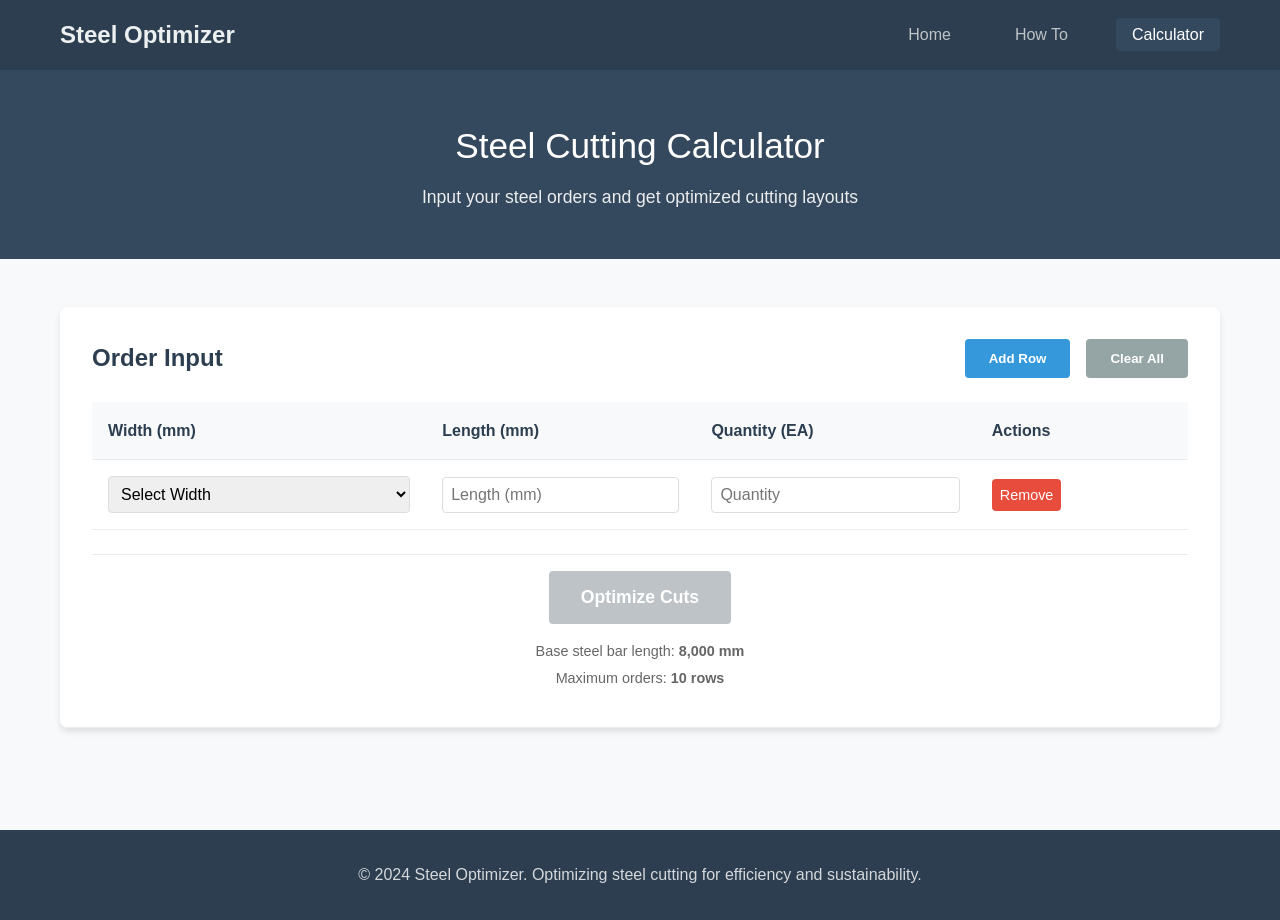
==== calculator.html @ 82c4cf46 "Update README.md to provide detailed project description, features, usage instructions, and future e" ====
<!DOCTYPE html>
<html lang="en">
<head>
    <meta charset="UTF-8">
    <meta name="viewport" content="width=device-width, initial-scale=1.0">
    <title>Steel Optimization - Calculator</title>
    <link rel="stylesheet" href="style.css">
</head>
<body>
    <header>
        <nav class="top-nav">
            <div class="nav-container">
                <h1 class="logo">Steel Optimizer</h1>
                <ul class="nav-tabs">
                    <li><a href="index.html">Home</a></li>
                    <li><a href="howto.html">How To</a></li>
                    <li><a href="calculator.html" class="active">Calculator</a></li>
                </ul>
            </div>
        </nav>
    </header>

    <main class="main-content">
        <section class="page-header">
            <div class="container">
                <h2>Steel Cutting Calculator</h2>
                <p class="page-subtitle">Input your steel orders and get optimized cutting layouts</p>
            </div>
        </section>

        <section class="calculator-section">
            <div class="container">
                <div class="calculator-container">
                    <div class="input-section">
                        <div class="section-header">
                            <h3>Order Input</h3>
                            <div class="input-controls">
                                <button id="addRowBtn" class="btn btn-primary">Add Row</button>
                                <button id="clearAllBtn" class="btn btn-secondary">Clear All</button>
                            </div>
                        </div>
                        
                        <div class="input-table-container">
                            <table id="inputTable" class="input-table">
                                <thead>
                                    <tr>
                                        <th>Width (mm)</th>
                                        <th>Length (mm)</th>
                                        <th>Quantity (EA)</th>
                                        <th>Actions</th>
                                    </tr>
                                </thead>
                                <tbody id="inputTableBody">
                                    <!-- Rows will be added dynamically -->
                                </tbody>
                            </table>
                        </div>
                        
                        <div class="optimize-section">
                            <button id="optimizeBtn" class="btn btn-optimize" disabled>Optimize Cuts</button>
                            <div class="optimize-info">
                                <p>Base steel bar length: <strong>8,000 mm</strong></p>
                                <p>Maximum orders: <strong>10 rows</strong></p>
                            </div>
                        </div>
                    </div>

                    <div class="results-section" id="resultsSection" style="display: none;">
                        <div class="section-header">
                            <h3>Optimization Results</h3>
                            <div class="results-controls">
                                <button id="exportBtn" class="btn btn-secondary">Export PDF</button>
                            </div>
                        </div>
                        
                        <div class="results-summary">
                            <div class="summary-cards">
                                <div class="summary-card">
                                    <div class="summary-number" id="totalBars">0</div>
                                    <div class="summary-label">Steel Bars Used</div>
                                </div>
                                <div class="summary-card">
                                    <div class="summary-number" id="totalWaste">0%</div>
                                    <div class="summary-label">Waste Percentage</div>
                                </div>
                                <div class="summary-card">
                                    <div class="summary-number" id="totalRemainder">0 mm</div>
                                    <div class="summary-label">Total Remainder</div>
                                </div>
                            </div>
                        </div>

                        <div class="results-tables">
                            <div class="table-container">
                                <h4>Optimized Cuts</h4>
                                <div class="table-scroll">
                                    <table id="cutsTable" class="results-table">
                                        <thead>
                                            <tr>
                                                <th>Bar #</th>
                                                <th>Width</th>
                                                <th>Length</th>
                                                <th>Quantity</th>
                                                <th>Total Used</th>
                                                <th>Remainder</th>
                                            </tr>
                                        </thead>
                                        <tbody id="cutsTableBody">
                                            <!-- Results will be populated here -->
                                        </tbody>
                                    </table>
                                </div>
                            </div>

                            <div class="table-container">
                                <h4>Remainders</h4>
                                <div class="table-scroll">
                                    <table id="remaindersTable" class="results-table">
                                        <thead>
                                            <tr>
                                                <th>Bar #</th>
                                                <th>Width</th>
                                                <th>Remainder Length</th>
                                                <th>Usable</th>
                                            </tr>
                                        </thead>
                                        <tbody id="remaindersTableBody">
                                            <!-- Remainders will be populated here -->
                                        </tbody>
                                    </table>
                                </div>
                            </div>
                        </div>
                    </div>
                </div>
            </div>
        </section>
    </main>

    <footer>
        <div class="container">
            <p>&copy; 2024 Steel Optimizer. Optimizing steel cutting for efficiency and sustainability.</p>
        </div>
    </footer>

    <script src="script.js"></script>
</body>
</html>
---- style.css ----
/* Steel Optimization Website - CSS Styles */
/* Steel-tone theme: white, grey, black */

/* Reset and Base Styles */
* {
    margin: 0;
    padding: 0;
    box-sizing: border-box;
}

body {
    font-family: 'Segoe UI', Tahoma, Geneva, Verdana, sans-serif;
    line-height: 1.6;
    color: #333;
    background-color: #f8f9fa;
}

.container {
    max-width: 1200px;
    margin: 0 auto;
    padding: 0 20px;
}

/* Header and Navigation */
.top-nav {
    background-color: #2c3e50;
    color: white;
    padding: 1rem 0;
    box-shadow: 0 2px 4px rgba(0,0,0,0.1);
}

.nav-container {
    max-width: 1200px;
    margin: 0 auto;
    padding: 0 20px;
    display: flex;
    justify-content: space-between;
    align-items: center;
}

.logo {
    font-size: 1.5rem;
    font-weight: bold;
    color: #ecf0f1;
}

.nav-tabs {
    display: flex;
    list-style: none;
    gap: 2rem;
}

.nav-tabs a {
    color: #bdc3c7;
    text-decoration: none;
    padding: 0.5rem 1rem;
    border-radius: 4px;
    transition: all 0.3s ease;
}

.nav-tabs a:hover,
.nav-tabs a.active {
    color: white;
    background-color: #34495e;
}

/* Main Content */
.main-content {
    min-height: calc(100vh - 140px);
}

/* Hero Section */
.hero {
    background: linear-gradient(135deg, #34495e 0%, #2c3e50 100%);
    color: white;
    padding: 4rem 0;
    text-align: center;
}

.hero h2 {
    font-size: 2.5rem;
    margin-bottom: 1rem;
    font-weight: 300;
}

.hero-subtitle {
    font-size: 1.2rem;
    margin-bottom: 2rem;
    opacity: 0.9;
    max-width: 600px;
    margin-left: auto;
    margin-right: auto;
}

.cta-button {
    display: inline-block;
    background-color: #e74c3c;
    color: white;
    padding: 1rem 2rem;
    text-decoration: none;
    border-radius: 6px;
    font-weight: bold;
    transition: background-color 0.3s ease;
    box-shadow: 0 4px 6px rgba(0,0,0,0.1);
}

.cta-button:hover {
    background-color: #c0392b;
    transform: translateY(-2px);
}

/* Page Headers */
.page-header {
    background-color: #34495e;
    color: white;
    padding: 3rem 0;
    text-align: center;
}

.page-header h2 {
    font-size: 2.2rem;
    margin-bottom: 0.5rem;
    font-weight: 300;
}

.page-subtitle {
    font-size: 1.1rem;
    opacity: 0.9;
}

/* Benefits Section */
.benefits {
    padding: 4rem 0;
    background-color: white;
}

.benefits h3 {
    text-align: center;
    font-size: 2rem;
    margin-bottom: 3rem;
    color: #2c3e50;
}

.benefits-grid {
    display: grid;
    grid-template-columns: repeat(auto-fit, minmax(300px, 1fr));
    gap: 2rem;
}

.benefit-card {
    text-align: center;
    padding: 2rem;
    border-radius: 8px;
    background-color: #f8f9fa;
    border: 1px solid #e9ecef;
    transition: transform 0.3s ease;
}

.benefit-card:hover {
    transform: translateY(-5px);
    box-shadow: 0 8px 25px rgba(0,0,0,0.1);
}

.benefit-icon {
    font-size: 3rem;
    margin-bottom: 1rem;
}

.benefit-card h4 {
    font-size: 1.3rem;
    margin-bottom: 1rem;
    color: #2c3e50;
}

/* How It Works Section */
.how-it-works {
    padding: 4rem 0;
    background-color: #f8f9fa;
}

.how-it-works h3 {
    text-align: center;
    font-size: 2rem;
    margin-bottom: 3rem;
    color: #2c3e50;
}

.steps {
    display: grid;
    grid-template-columns: repeat(auto-fit, minmax(250px, 1fr));
    gap: 2rem;
}

.step {
    display: flex;
    align-items: flex-start;
    gap: 1rem;
}

.step-number {
    background-color: #e74c3c;
    color: white;
    width: 40px;
    height: 40px;
    border-radius: 50%;
    display: flex;
    align-items: center;
    justify-content: center;
    font-weight: bold;
    flex-shrink: 0;
}

.step-content h4 {
    margin-bottom: 0.5rem;
    color: #2c3e50;
}

/* Stats Section */
.stats {
    padding: 4rem 0;
    background-color: #2c3e50;
    color: white;
}

.stats h3 {
    text-align: center;
    font-size: 2rem;
    margin-bottom: 3rem;
}

.stats-grid {
    display: grid;
    grid-template-columns: repeat(auto-fit, minmax(200px, 1fr));
    gap: 2rem;
}

.stat-item {
    text-align: center;
}

.stat-number {
    font-size: 3rem;
    font-weight: bold;
    color: #e74c3c;
    margin-bottom: 0.5rem;
}

.stat-label {
    font-size: 1.1rem;
    opacity: 0.9;
}

/* Guide Content */
.guide-content {
    padding: 3rem 0;
    background-color: white;
}

.guide-section {
    margin-bottom: 3rem;
}

.guide-section h3 {
    font-size: 1.5rem;
    margin-bottom: 1rem;
    color: #2c3e50;
    border-bottom: 2px solid #e74c3c;
    padding-bottom: 0.5rem;
}

.info-list {
    list-style: none;
    padding-left: 0;
}

.info-list li {
    padding: 0.5rem 0;
    padding-left: 1.5rem;
    position: relative;
}

.info-list li::before {
    content: "✓";
    position: absolute;
    left: 0;
    color: #e74c3c;
    font-weight: bold;
}

.steps-list {
    counter-reset: step-counter;
    list-style: none;
    padding-left: 0;
}

.steps-list li {
    counter-increment: step-counter;
    padding: 1rem 0;
    padding-left: 3rem;
    position: relative;
    border-bottom: 1px solid #e9ecef;
}

.steps-list li::before {
    content: counter(step-counter);
    position: absolute;
    left: 0;
    top: 1rem;
    background-color: #e74c3c;
    color: white;
    width: 25px;
    height: 25px;
    border-radius: 50%;
    display: flex;
    align-items: center;
    justify-content: center;
    font-weight: bold;
    font-size: 0.9rem;
}

.results-explanation {
    display: grid;
    grid-template-columns: repeat(auto-fit, minmax(250px, 1fr));
    gap: 1.5rem;
    margin-top: 1rem;
}

.result-type {
    padding: 1.5rem;
    background-color: #f8f9fa;
    border-radius: 6px;
    border-left: 4px solid #e74c3c;
}

.result-type h4 {
    color: #2c3e50;
    margin-bottom: 0.5rem;
}

.tips-grid {
    display: grid;
    grid-template-columns: repeat(auto-fit, minmax(250px, 1fr));
    gap: 1.5rem;
    margin-top: 1rem;
}

.tip-card {
    padding: 1.5rem;
    background-color: #f8f9fa;
    border-radius: 6px;
    border: 1px solid #e9ecef;
}

.tip-card h4 {
    color: #2c3e50;
    margin-bottom: 0.5rem;
}

.specs-table {
    background-color: #f8f9fa;
    border-radius: 6px;
    overflow: hidden;
    margin-top: 1rem;
}

.spec-row {
    display: flex;
    justify-content: space-between;
    padding: 1rem;
    border-bottom: 1px solid #e9ecef;
}

.spec-row:last-child {
    border-bottom: none;
}

.spec-label {
    font-weight: bold;
    color: #2c3e50;
}

.spec-value {
    color: #666;
}

/* Calculator Styles */
.calculator-section {
    padding: 3rem 0;
    background-color: #f8f9fa;
}

.calculator-container {
    background-color: white;
    border-radius: 8px;
    box-shadow: 0 4px 6px rgba(0,0,0,0.1);
    overflow: hidden;
}

.input-section {
    padding: 2rem;
    border-bottom: 1px solid #e9ecef;
}

.section-header {
    display: flex;
    justify-content: space-between;
    align-items: center;
    margin-bottom: 1.5rem;
}

.section-header h3 {
    color: #2c3e50;
    font-size: 1.5rem;
}

.input-controls {
    display: flex;
    gap: 1rem;
}

.btn {
    padding: 0.75rem 1.5rem;
    border: none;
    border-radius: 4px;
    cursor: pointer;
    font-weight: bold;
    transition: all 0.3s ease;
    text-decoration: none;
    display: inline-block;
}

.btn-primary {
    background-color: #3498db;
    color: white;
}

.btn-primary:hover {
    background-color: #2980b9;
}

.btn-secondary {
    background-color: #95a5a6;
    color: white;
}

.btn-secondary:hover {
    background-color: #7f8c8d;
}

.btn-optimize {
    background-color: #e74c3c;
    color: white;
    font-size: 1.1rem;
    padding: 1rem 2rem;
}

.btn-optimize:hover:not(:disabled) {
    background-color: #c0392b;
}

.btn-optimize:disabled {
    background-color: #bdc3c7;
    cursor: not-allowed;
}

.input-table-container {
    overflow-x: auto;
    margin-bottom: 1.5rem;
}

.input-table {
    width: 100%;
    border-collapse: collapse;
    background-color: white;
}

.input-table th,
.input-table td {
    padding: 1rem;
    text-align: left;
    border-bottom: 1px solid #e9ecef;
}

.input-table th {
    background-color: #f8f9fa;
    font-weight: bold;
    color: #2c3e50;
}

.input-table input,
.input-table select {
    width: 100%;
    padding: 0.5rem;
    border: 1px solid #ddd;
    border-radius: 4px;
    font-size: 1rem;
}

.input-table input:focus,
.input-table select:focus {
    outline: none;
    border-color: #3498db;
    box-shadow: 0 0 0 2px rgba(52, 152, 219, 0.2);
}

.remove-row-btn {
    background-color: #e74c3c;
    color: white;
    border: none;
    padding: 0.5rem;
    border-radius: 4px;
    cursor: pointer;
    font-size: 0.9rem;
}

.remove-row-btn:hover {
    background-color: #c0392b;
}

.optimize-section {
    text-align: center;
    padding-top: 1rem;
    border-top: 1px solid #e9ecef;
}

.optimize-info {
    margin-top: 1rem;
    color: #666;
    font-size: 0.9rem;
}

.optimize-info p {
    margin: 0.25rem 0;
}

/* Results Section */
.results-section {
    padding: 2rem;
}

.results-summary {
    margin-bottom: 2rem;
}

.summary-cards {
    display: grid;
    grid-template-columns: repeat(auto-fit, minmax(150px, 1fr));
    gap: 1rem;
    margin-bottom: 2rem;
}

.summary-card {
    background-color: #f8f9fa;
    padding: 1.5rem;
    border-radius: 6px;
    text-align: center;
    border: 1px solid #e9ecef;
}

.summary-number {
    font-size: 2rem;
    font-weight: bold;
    color: #e74c3c;
    margin-bottom: 0.5rem;
}

.summary-label {
    color: #666;
    font-size: 0.9rem;
}

.results-tables {
    display: grid;
    gap: 2rem;
}

.table-container h4 {
    color: #2c3e50;
    margin-bottom: 1rem;
    font-size: 1.2rem;
}

.table-scroll {
    overflow-x: auto;
}

.results-table {
    width: 100%;
    border-collapse: collapse;
    background-color: white;
    border-radius: 6px;
    overflow: hidden;
    box-shadow: 0 2px 4px rgba(0,0,0,0.1);
}

.results-table th,
.results-table td {
    padding: 1rem;
    text-align: left;
    border-bottom: 1px solid #e9ecef;
}

.results-table th {
    background-color: #34495e;
    color: white;
    font-weight: bold;
}

.results-table tr:hover {
    background-color: #f8f9fa;
}

/* CTA Section */
.cta-section {
    padding: 3rem 0;
    background-color: #34495e;
    color: white;
    text-align: center;
}

.cta-section h3 {
    font-size: 1.8rem;
    margin-bottom: 1rem;
}

.cta-section p {
    margin-bottom: 2rem;
    opacity: 0.9;
}

/* Footer */
footer {
    background-color: #2c3e50;
    color: white;
    text-align: center;
    padding: 2rem 0;
}

footer p {
    opacity: 0.8;
}

/* Responsive Design */
@media (max-width: 768px) {
    .nav-container {
        flex-direction: column;
        gap: 1rem;
    }
    
    .nav-tabs {
        gap: 1rem;
    }
    
    .hero h2 {
        font-size: 2rem;
    }
    
    .hero-subtitle {
        font-size: 1rem;
    }
    
    .benefits-grid,
    .steps,
    .stats-grid {
        grid-template-columns: 1fr;
    }
    
    .section-header {
        flex-direction: column;
        gap: 1rem;
        align-items: flex-start;
    }
    
    .input-controls {
        width: 100%;
        justify-content: center;
    }
    
    .summary-cards {
        grid-template-columns: 1fr;
    }
    
    .results-tables {
        grid-template-columns: 1fr;
    }
    
    .table-scroll {
        font-size: 0.9rem;
    }
    
    .results-table th,
    .results-table td {
        padding: 0.75rem 0.5rem;
    }
}

@media (max-width: 480px) {
    .container {
        padding: 0 15px;
    }
    
    .hero {
        padding: 2rem 0;
    }
    
    .hero h2 {
        font-size: 1.8rem;
    }
    
    .page-header {
        padding: 2rem 0;
    }
    
    .page-header h2 {
        font-size: 1.8rem;
    }
    
    .btn {
        padding: 0.6rem 1.2rem;
        font-size: 0.9rem;
    }
    
    .input-table th,
    .input-table td {
        padding: 0.75rem 0.5rem;
    }
    
    .input-table input,
    .input-table select {
        font-size: 0.9rem;
    }
}
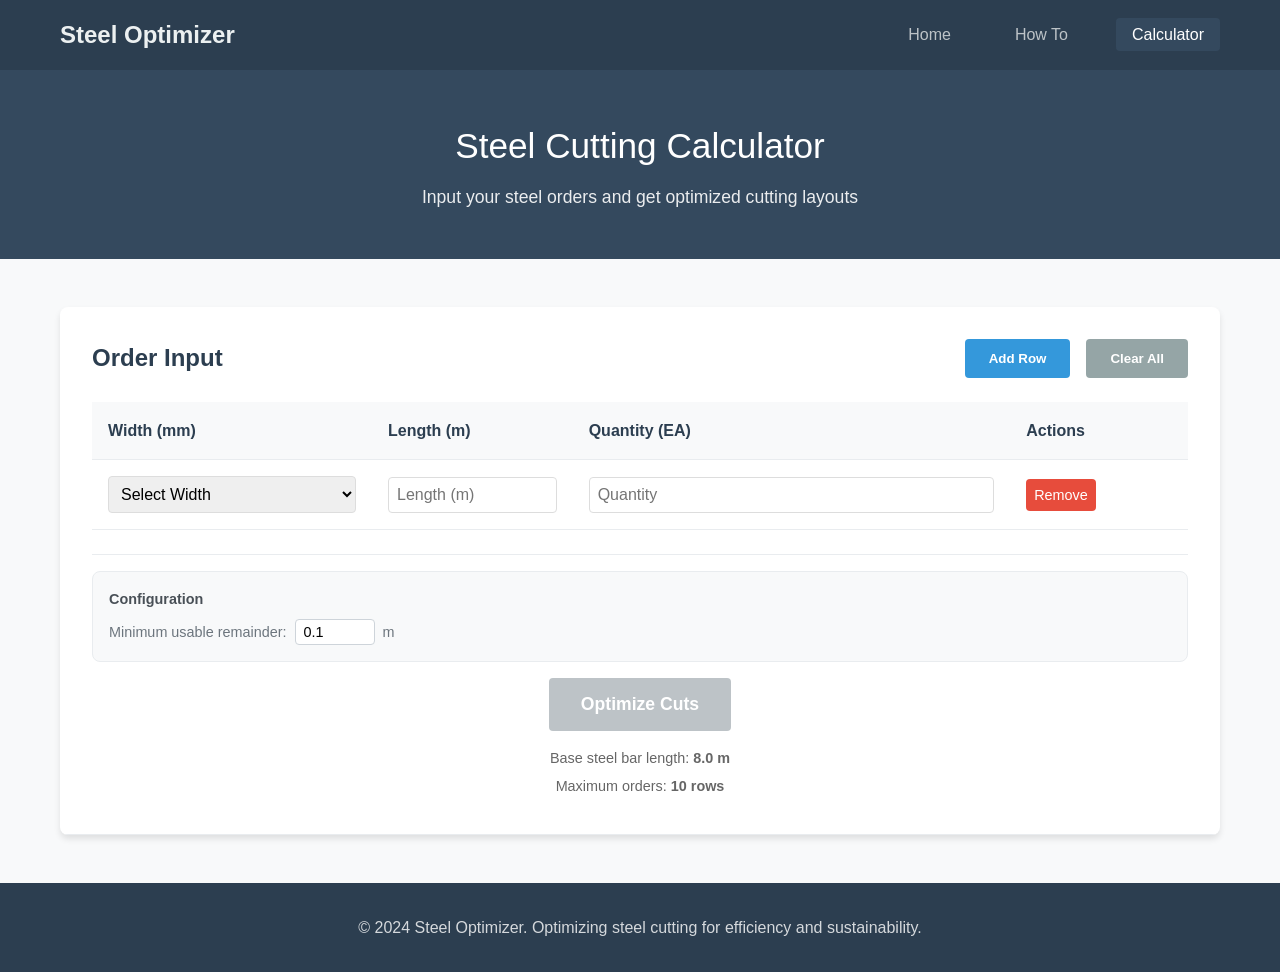
==== commit d06ca288: "Enhance steel optimization tool by updating length units to meters in calculator.html and script.js." ====
--- a/calculator.html
+++ b/calculator.html
@@ -45,7 +45,7 @@
                                 <thead>
                                     <tr>
                                         <th>Width (mm)</th>
-                                        <th>Length (mm)</th>
+                                        <th>Length (m)</th>
                                         <th>Quantity (EA)</th>
                                         <th>Actions</th>
                                     </tr>
@@ -57,9 +57,17 @@
                         </div>
                         
                         <div class="optimize-section">
+                            <div class="config-section">
+                                <h4>Configuration</h4>
+                                <div class="config-item">
+                                    <label for="usableThreshold">Minimum usable remainder:</label>
+                                    <input type="number" id="usableThreshold" min="0.01" max="1" step="0.01" value="0.1">
+                                    <span>m</span>
+                                </div>
+                            </div>
                             <button id="optimizeBtn" class="btn btn-optimize" disabled>Optimize Cuts</button>
                             <div class="optimize-info">
-                                <p>Base steel bar length: <strong>8,000 mm</strong></p>
+                                <p>Base steel bar length: <strong>8.0 m</strong></p>
                                 <p>Maximum orders: <strong>10 rows</strong></p>
                             </div>
                         </div>
@@ -84,7 +92,7 @@
                                     <div class="summary-label">Waste Percentage</div>
                                 </div>
                                 <div class="summary-card">
-                                    <div class="summary-number" id="totalRemainder">0 mm</div>
+                                    <div class="summary-number" id="totalRemainder">0 m</div>
                                     <div class="summary-label">Total Remainder</div>
                                 </div>
                             </div>
@@ -97,10 +105,10 @@
                                     <table id="cutsTable" class="results-table">
                                         <thead>
                                             <tr>
-                                                <th>Bar #</th>
+                                                <th>Bars Used</th>
                                                 <th>Width</th>
-                                                <th>Length</th>
-                                                <th>Quantity</th>
+                                                <th>Length (m)</th>
+                                                <th>Total Quantity</th>
                                                 <th>Total Used</th>
                                                 <th>Remainder</th>
                                             </tr>
@@ -120,7 +128,7 @@
                                             <tr>
                                                 <th>Bar #</th>
                                                 <th>Width</th>
-                                                <th>Remainder Length</th>
+                                                <th>Remainder Length (m)</th>
                                                 <th>Usable</th>
                                             </tr>
                                         </thead>
--- a/style.css
+++ b/style.css
@@ -523,6 +523,47 @@
     border-top: 1px solid #e9ecef;
 }
 
+.config-section {
+    background-color: #f8f9fa;
+    border: 1px solid #e9ecef;
+    border-radius: 8px;
+    padding: 1rem;
+    margin-bottom: 1rem;
+    text-align: left;
+}
+
+.config-section h4 {
+    margin-bottom: 0.5rem;
+    color: #495057;
+    font-size: 0.9rem;
+    font-weight: 600;
+}
+
+.config-item {
+    display: flex;
+    align-items: center;
+    gap: 0.5rem;
+}
+
+.config-item label {
+    font-size: 0.9rem;
+    color: #6c757d;
+    min-width: 150px;
+}
+
+.config-item input {
+    width: 80px;
+    padding: 0.25rem 0.5rem;
+    border: 1px solid #ced4da;
+    border-radius: 4px;
+    font-size: 0.9rem;
+}
+
+.config-item span {
+    font-size: 0.9rem;
+    color: #6c757d;
+}
+
 .optimize-info {
     margin-top: 1rem;
     color: #666;
